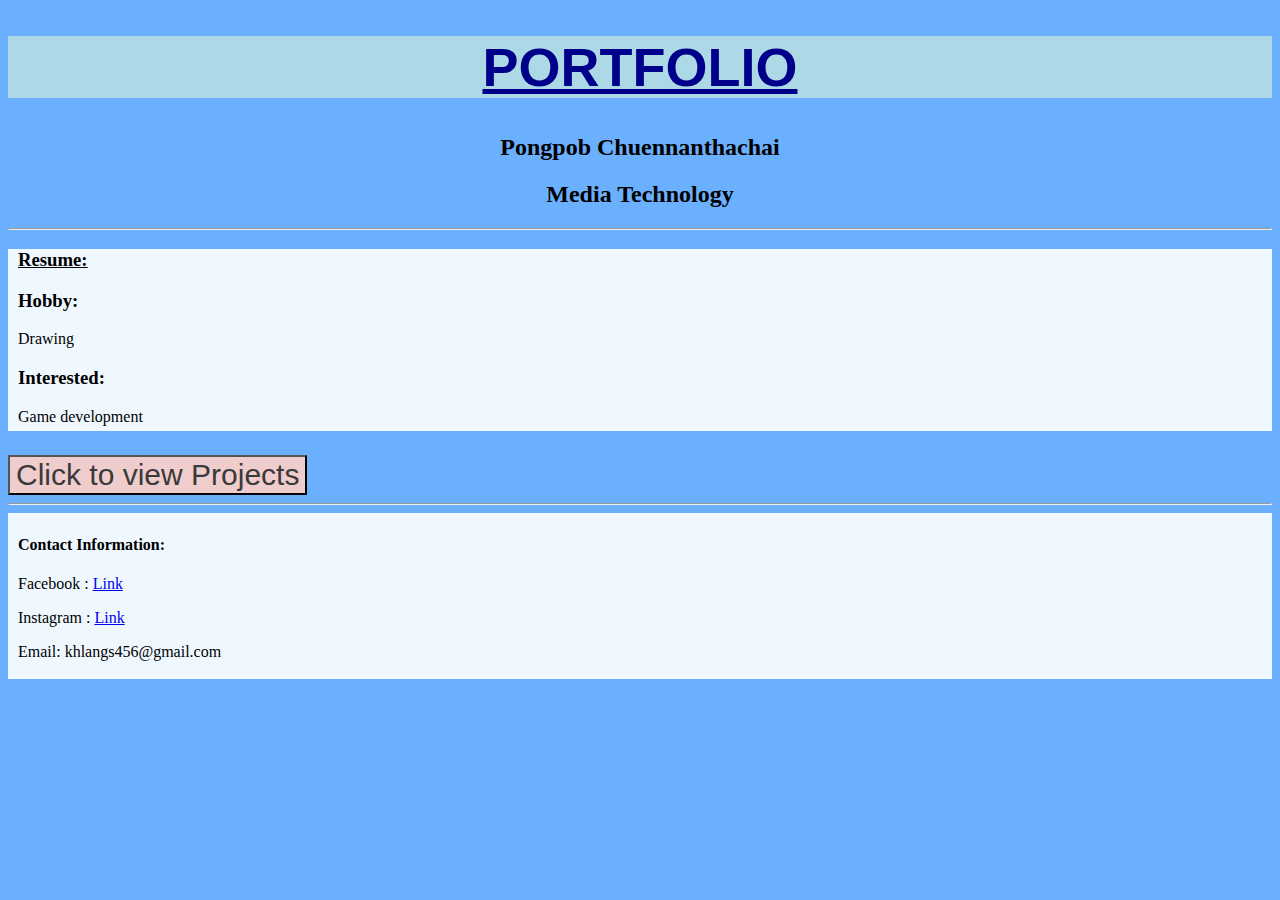
==== index.html @ a565bac9 "ADD JavaScript" ====
<!DOCTYPE html>
<html lang="en">
<head>
    <meta charset="UTF-8">
    <meta name="description" content="Free Web tutorials">
    <meta name="keywords" content="HTML, CSS, JavaScript">
    <meta name="author" content="John Doe">
    <meta name="viewport" content="width=device-width, initial-scale=1.0">
    <link rel='stylesheet' type='text/css' media='screen' href='main.css'>
    <script src='Main.js'> </script>
    
    

</head>
<body>
    
    <!-- Paragraph -->
    

    <!-- Heading -->

    

    <div>
        
        <h1> <u> PORTFOLIO </u> </h1>
        <! -- img id = "image1" img src="pro.jpg" alt="profilepics" />

    </div>

   
    
    <div class= "Name"> 

        <h2> Pongpob Chuennanthachai </h2>
        <h2>Media Technology</h2>

    </div>

        

    <hr> 
    

    
        <div class= "Resume"> 
             
            <h3> <u>Resume:</u> </h3>
                <h3>Hobby:</h3> Drawing 
                <h3>Interested:</h3> Game development
            <br>
            
            
        
                
        </div>
    
        <form name="Project" id = "Project">

            <input type="submit" value="Click to view Projects" id="button1">

        </form>
    
            
        
    
    <hr> 
        
        
        <div class = "contactlist"> 
            
            <h4> Contact Information: </h4>

            <p>Facebook : <a href= "https://www.facebook.com/profile.php?id=100009491983199"> Link </a></p>
            <p>Instagram : <a href= "https://www.instagram.com/lumkan_a_kub/"> Link </a></p>
            <p> Email: khlangs456@gmail.com </p>

            
        </div>
        

    

    
    
    






    
</body>
---- main.css ----
h1{
    
    background-color: lightblue;
    color: darkblue;
    font-family: 'Gill Sans', 'Gill Sans MT', Calibri, 'Trebuchet MS', sans-serif;
    font-size: 54px;
    
    
    
}


body{
    background-color: rgb(107, 176, 255);
}

div{
    text-align: center;
}

#image1{
    margin: auto;
    width: 25%;
    border: 5px solid black;
}

#image2{

    margin-top: 20px;
    width : 25% 

}
.name{
    
    text-align: center;
    background-color: azure;

}
.Resume{
    

    padding-left: 10px;
    text-align: left;
    background-color:  aliceblue;
    margin-bottom: 24px;
    padding-bottom: 5px;
    
}


.contactlist{

    padding-left: 10px;
    padding-bottom: 2px;
    padding-top: 2px;
    text-align: left;
    background-color: aliceblue;
    margin-bottom: 10px ;


}

.project_title
{
    
    padding-left: 10px; 
    padding-right: 10px; 
    font-size: 48px;
    font-family: Impact, Haettenschweiler, 'Arial Narrow', sans-serif;
    background-color: rgb(255, 255, 255);
    margin-bottom: 20px;
    border: dashed 5px rgb(90, 90, 172)


}
 
h8
{

    margin-top: 20px;
    margin-bottom: 20px;
    
    text-align: left;
   
    background-color: aqua;
}

#button1
{

    
    font-size: 30px;
    color: rgb(58, 58, 58);
    background-color: rgb(240, 205, 205);


}
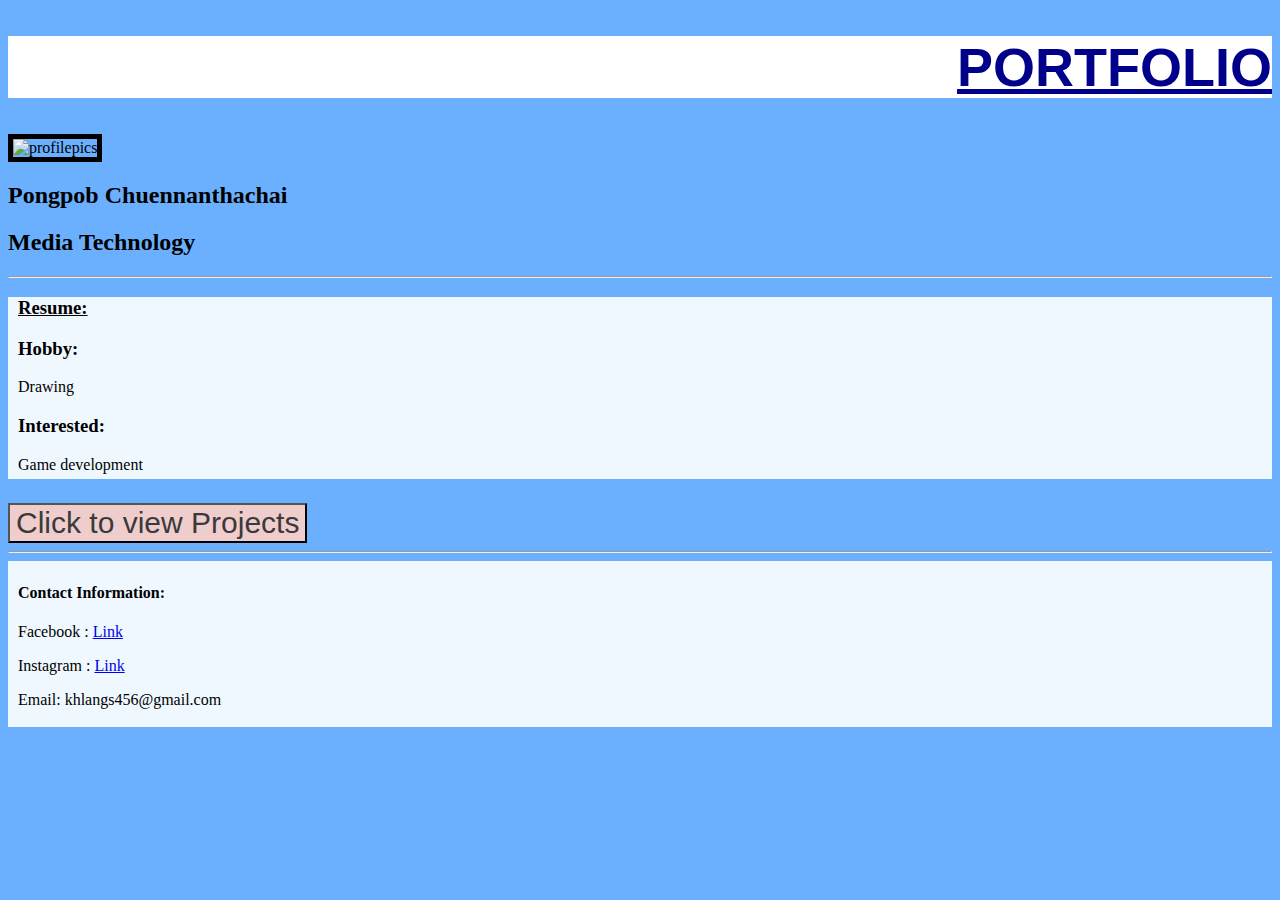
==== commit 7bffcb2f: "EDIT Reposition picture to picture folder" ====
--- a/index.html
+++ b/index.html
@@ -24,7 +24,7 @@
     <div>
         
         <h1> <u> PORTFOLIO </u> </h1>
-        <! -- img id = "image1" img src="pro.jpg" alt="profilepics" />
+        <img id = "image1" img src=" kettle.png " alt="profilepics" />
 
     </div>
 
--- a/main.css
+++ b/main.css
@@ -1,6 +1,7 @@
 h1{
     
-    background-color: lightblue;
+    text-align: right;
+    background-color: white;
     color: darkblue;
     font-family: 'Gill Sans', 'Gill Sans MT', Calibri, 'Trebuchet MS', sans-serif;
     font-size: 54px;
@@ -11,14 +12,18 @@
 
 
 body{
+    
     background-color: rgb(107, 176, 255);
 }
 
 div{
-    text-align: center;
+
+     /*text-align: center;*/
 }
 
 #image1{
+    
+    
     margin: auto;
     width: 25%;
     border: 5px solid black;
@@ -88,12 +93,17 @@
 #button1
 {
 
-    
+    font-family: 'Gill Sans', 'Gill Sans MT', Calibri, 'Trebuchet MS', sans-serif;
     font-size: 30px;
     color: rgb(58, 58, 58);
     background-color: rgb(240, 205, 205);
+    
 
 
+}
+#Project
+{
+    padding-right: 30px;
 }
 
 
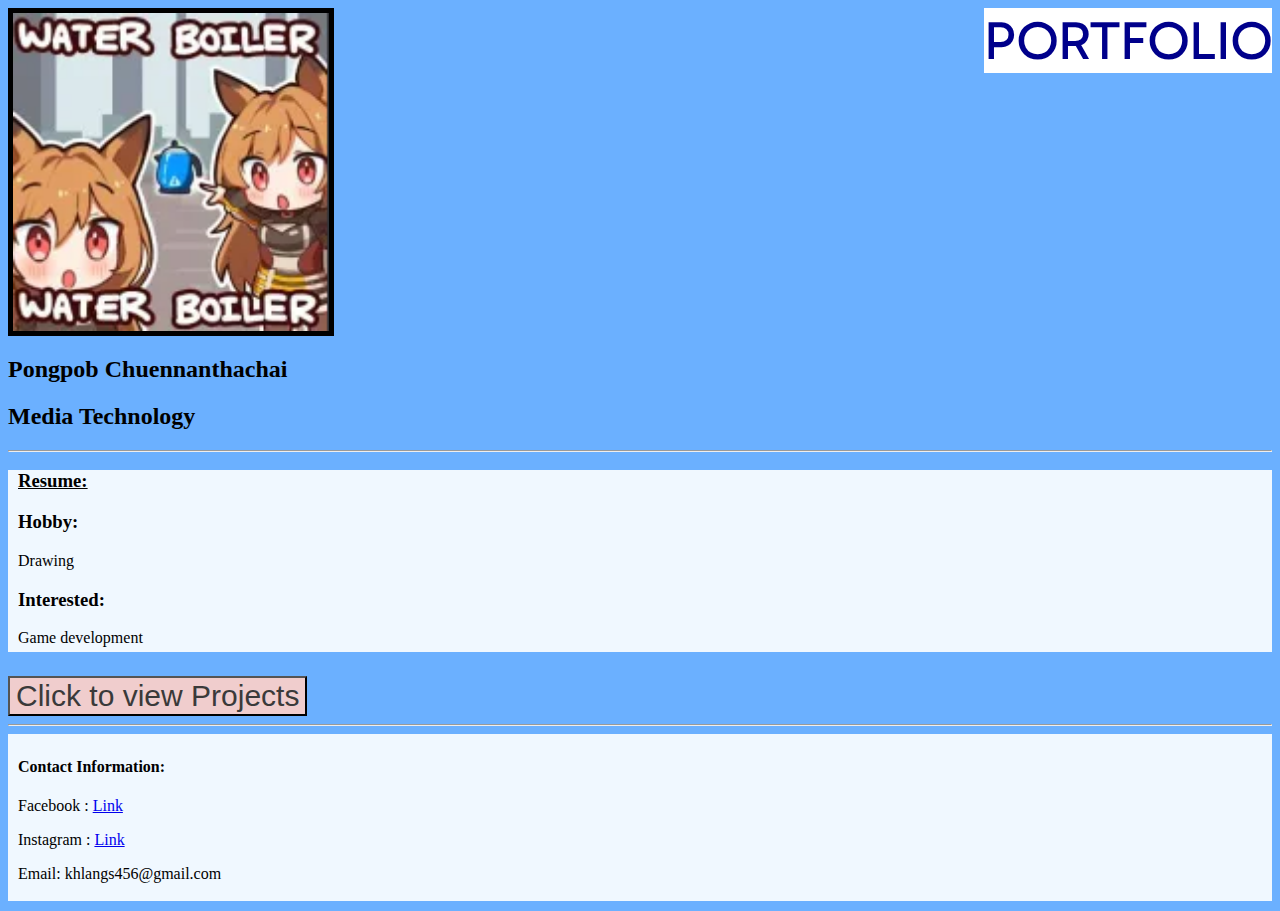
==== commit 7e8cb53c: "ADD Font" ====
--- a/index.html
+++ b/index.html
@@ -14,19 +14,17 @@
 </head>
 <body>
     
-    <!-- Paragraph -->
-    
 
-    <!-- Heading -->
+    <div>
+      
+      <img id = "image1" img src="picture/kettle.png" alt="profilepics" />
+        
+      <text1> PORTFOLIO </text1> 
+       
+
+    </div>
 
     
-
-    <div>
-        
-        <h1> <u> PORTFOLIO </u> </h1>
-        <img id = "image1" img src=" kettle.png " alt="profilepics" />
-
-    </div>
 
    
     
--- a/main.css
+++ b/main.css
@@ -1,10 +1,20 @@
-h1{
+@font-face
+{
+    font-family: myfont;
+    src:url(Font/Gabarito-Regular.ttf);
+}
+
+
+
+text1{
     
-    text-align: right;
+
+    
     background-color: white;
     color: darkblue;
-    font-family: 'Gill Sans', 'Gill Sans MT', Calibri, 'Trebuchet MS', sans-serif;
+    font-family:myfont;
     font-size: 54px;
+    float: right;
     
     
     
@@ -12,21 +22,19 @@
 
 
 body{
-    
+
     background-color: rgb(107, 176, 255);
 }
 
-div{
-
-     /*text-align: center;*/
-}
 
 #image1{
     
     
-    margin: auto;
+   
     width: 25%;
     border: 5px solid black;
+    vertical-align: top;
+
 }
 
 #image2{
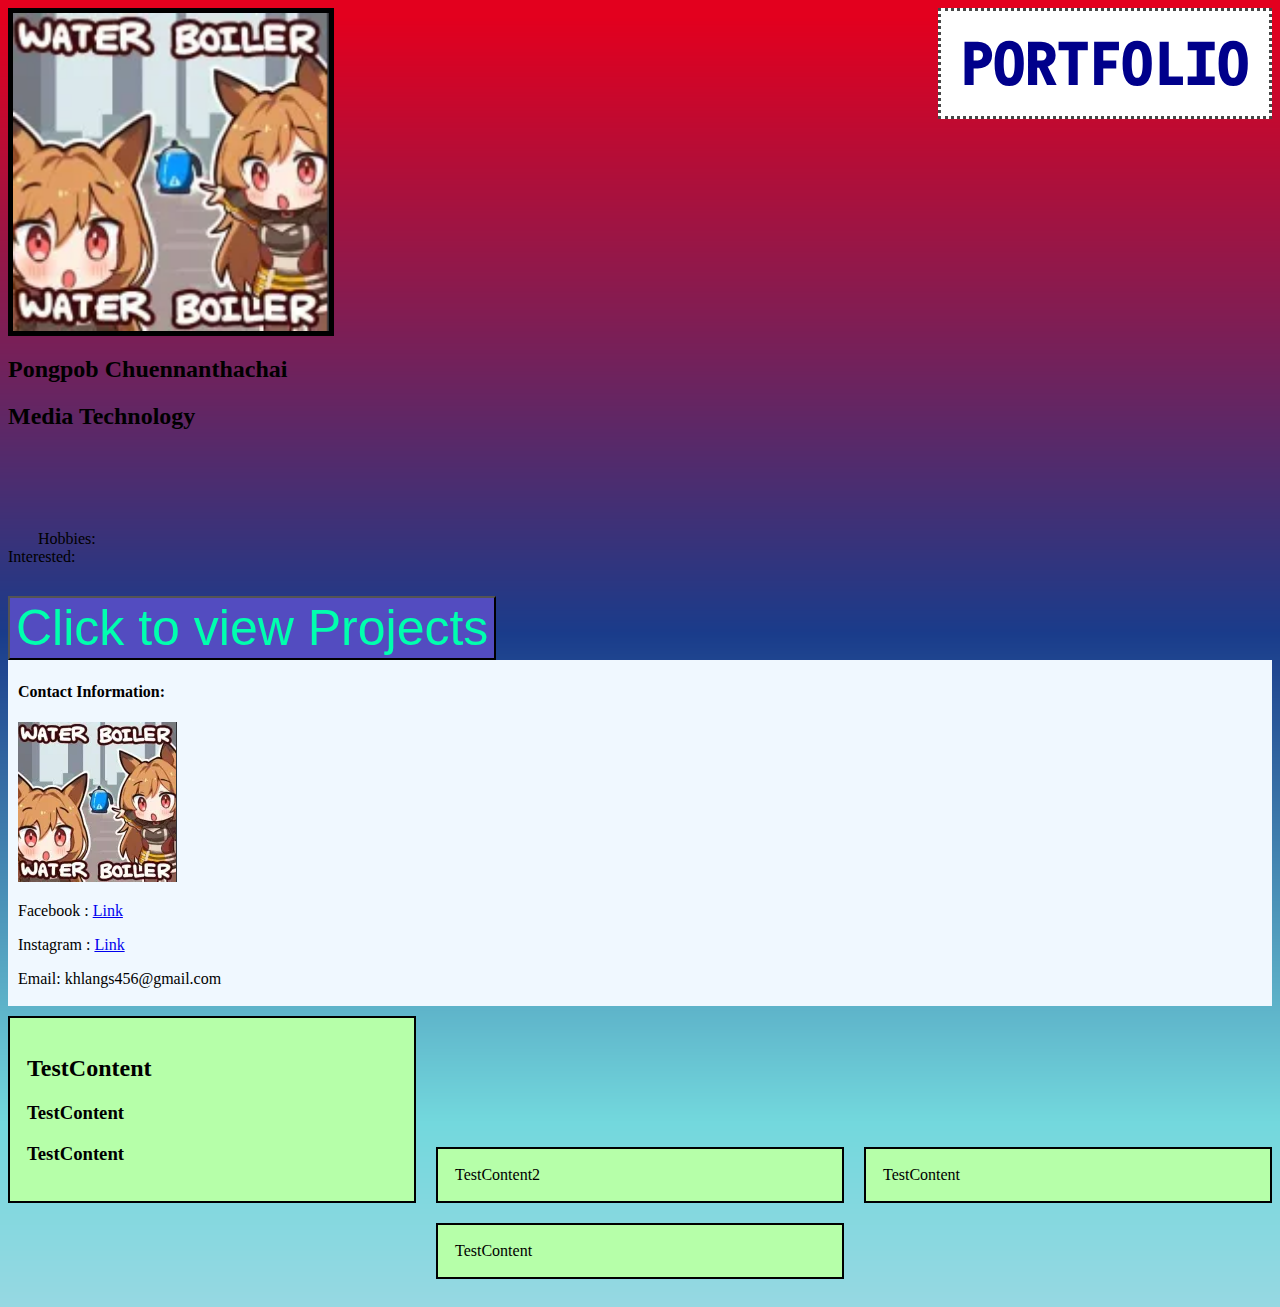
==== commit c13f65c9: "ADD more Font and Background Picture" ====
--- a/index.html
+++ b/index.html
@@ -19,7 +19,7 @@
       
       <img id = "image1" img src="picture/kettle.png" alt="profilepics" />
         
-      <text1> PORTFOLIO </text1> 
+      <textPortFolio> PORTFOLIO </textPortFolio>
        
 
     </div>
@@ -37,37 +37,48 @@
 
         
 
-    <hr> 
+    
     
 
     
-        <div class= "Resume"> 
+        
              
-            <h3> <u>Resume:</u> </h3>
-                <h3>Hobby:</h3> Drawing 
-                <h3>Interested:</h3> Game development
+            
+                <textHobbies> Hobbies: </textHobbies>
+            
             <br>
+
+                <textInterested> Interested: </textInterested> 
+            <br>
+
+                <form name="Project" id = "Project">
+
+                    <input type="submit" value="Click to view Projects" id="button1">
+        
+                </form>
             
             
         
                 
-        </div>
+        
     
-        <form name="Project" id = "Project">
-
-            <input type="submit" value="Click to view Projects" id="button1">
-
-        </form>
+        
     
             
         
     
-    <hr> 
+    
         
         
         <div class = "contactlist"> 
+
+            
             
             <h4> Contact Information: </h4>
+
+
+
+            <img id = "ContactImage" img src="picture/kettle.png" alt="contactimage" />
 
             <p>Facebook : <a href= "https://www.facebook.com/profile.php?id=100009491983199"> Link </a></p>
             <p>Instagram : <a href= "https://www.instagram.com/lumkan_a_kub/"> Link </a></p>
@@ -75,7 +86,52 @@
 
             
         </div>
-        
+
+        <div class = "flexbox" > 
+            
+            <div class= " item "> 
+                
+                <div class="content"> 
+
+                    <h2> TestContent </h2>
+                    <h3> TestContent </h3>
+                    <h3> TestContent </h3>
+
+                </div> 
+            
+            
+            </div>
+            <div class= " item "> 
+                
+                <div class="content"> 
+
+                    <textK> TestContent2 </textK>
+
+                </div> 
+            
+            
+            </div>
+            <div class= " item "> 
+                
+                <div class="content"> 
+
+                    <textK> TestContent </textK>
+
+                </div> 
+            
+            
+            </div>
+            <div class= " item "> 
+                
+                <div class="content"> 
+
+                    <textK> TestContent </textK>
+
+                </div> 
+            
+            
+            </div>
+        </div>
 
     
 
--- a/main.css
+++ b/main.css
@@ -1,29 +1,69 @@
 @font-face
 {
-    font-family: myfont;
-    src:url(Font/Gabarito-Regular.ttf);
-}
-
-
-
-text1{
-    
-
-    
+    font-family: Martian;
+    src:url(Font/MartianMono_Condensed-Bold.ttf);
+}
+
+/* ------- TEXT in Index -------*/
+
+textPortFolio{
+    
+    padding-inline: 20px;
+    padding-block:  20px;
     background-color: white;
     color: darkblue;
-    font-family:myfont;
+    font-family:Martian;
     font-size: 54px;
     float: right;
-    
-    
-    
-}
+    border: dotted 3px rgb(71, 71, 71);
+    font-stretch: expanded
+    
+    
+}
+
+
+
+
+
+
+/* ------- Div in Index -------- */
+        
+
+        .flexbox {
+            display: flex;
+            box-sizing: border-box;
+            flex-direction: row;
+            flex-wrap: wrap;
+            justify-content: center;
+            align-items: flex-end;
+            margin-left: -10px;
+            margin-right: -10px;
+        }
+
+        .item{
+            
+            display: block;
+            box-sizing: border-box;
+            width: 33.33%;
+            padding-left: 10px;
+            padding-right: 10px;
+            margin-bottom: 20px;
+        }
+
+        .content {
+            background-color: rgb(182, 255, 169);
+            border: 2px solid black;
+            padding: 17px;
+        }
+
+
+
+
 
 
 body{
 
-    background-color: rgb(107, 176, 255);
+    background-image:  url("picture/Background.png");
 }
 
 
@@ -37,26 +77,40 @@
 
 }
 
-#image2{
+#ImageProjectMusic{
 
     margin-top: 20px;
     width : 25% 
 
 }
-.name{
-    
-    text-align: center;
-    background-color: azure;
+.Name{
+    
+   text-align: left;
+   margin-bottom: 100px;
 
 }
 .Resume{
     
-
+    padding-top: 30px;
     padding-left: 10px;
-    text-align: left;
-    background-color:  aliceblue;
-    margin-bottom: 24px;
-    padding-bottom: 5px;
+    
+    margin-bottom: 30px;
+    padding-bottom: 200px;
+    
+}
+
+textInterested{
+
+    margin-block: 20px;
+    
+
+}
+textHobbies{
+
+padding-left: 30px;
+    
+    
+    
     
 }
 
@@ -73,19 +127,7 @@
 
 }
 
-.project_title
-{
-    
-    padding-left: 10px; 
-    padding-right: 10px; 
-    font-size: 48px;
-    font-family: Impact, Haettenschweiler, 'Arial Narrow', sans-serif;
-    background-color: rgb(255, 255, 255);
-    margin-bottom: 20px;
-    border: dashed 5px rgb(90, 90, 172)
-
-
-}
+
  
 h8
 {
@@ -100,11 +142,12 @@
 
 #button1
 {
-
+    
+    margin-top: 30px;
     font-family: 'Gill Sans', 'Gill Sans MT', Calibri, 'Trebuchet MS', sans-serif;
-    font-size: 30px;
-    color: rgb(58, 58, 58);
-    background-color: rgb(240, 205, 205);
+    font-size: 50px;
+    color: rgb(0, 255, 174);
+    background-color: rgb(83, 76, 192);
     
 
 
@@ -116,7 +159,58 @@
 
 
 
-
-
-
-
+/* CSS in Projects */ 
+
+    /* All Div */
+
+        .project_title
+        {
+            
+            text-align: left;
+            padding: 30px 0;
+            
+            background-color: rgb(255, 255, 255);
+            margin-bottom: 40px;
+            
+        
+        }
+
+            
+
+         /* ALL Text */
+
+            pProject{
+                text-align: left;
+                padding-left: 30px;
+                font-size: 48px;
+                font-family: Impact, Haettenschweiler, 'Arial Narrow', sans-serif;
+            }
+
+            
+
+            
+
+            
+            
+            textArt1
+            {
+                text-align: left;
+            }
+
+            textArt2
+            {
+                text-align: left;
+            }
+
+            textArt3
+            {
+
+                text-align: left;
+            }
+
+
+
+
+
+
+
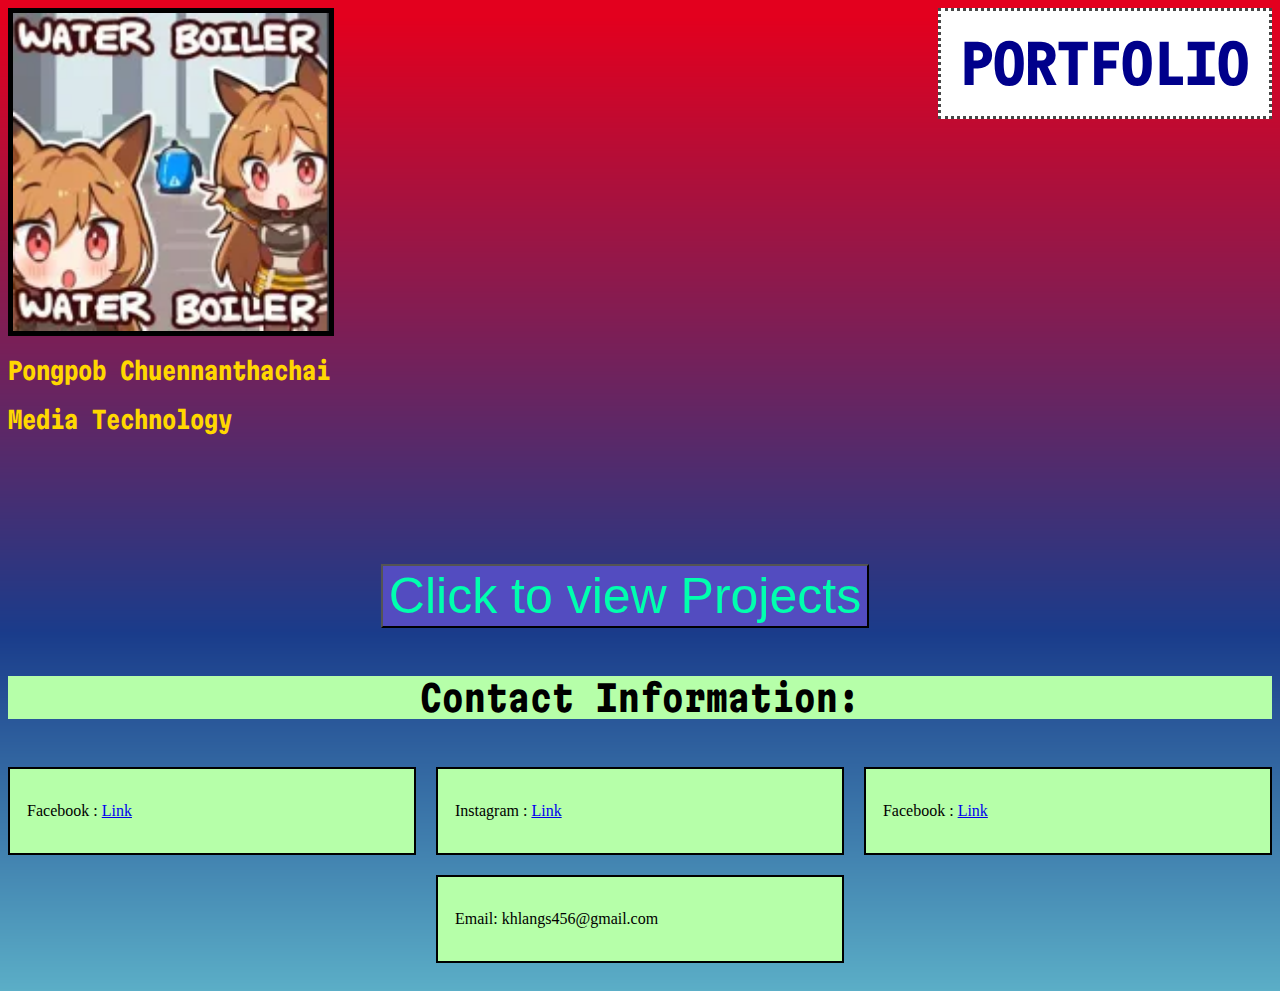
==== commit af63d27d: "ADD Flexbox contact List" ====
--- a/index.html
+++ b/index.html
@@ -34,28 +34,14 @@
         <h2>Media Technology</h2>
 
     </div>
-
-        
-
-    
-    
-
-    
-        
-             
-            
-                <textHobbies> Hobbies: </textHobbies>
-            
-            <br>
-
-                <textInterested> Interested: </textInterested> 
-            <br>
-
+          
                 <form name="Project" id = "Project">
 
                     <input type="submit" value="Click to view Projects" id="button1">
         
                 </form>
+
+                
             
             
         
@@ -70,19 +56,18 @@
     
         
         
-        <div class = "contactlist"> 
-
+            
             
             
             <h4> Contact Information: </h4>
 
 
 
-            <img id = "ContactImage" img src="picture/kettle.png" alt="contactimage" />
+        
 
-            <p>Facebook : <a href= "https://www.facebook.com/profile.php?id=100009491983199"> Link </a></p>
-            <p>Instagram : <a href= "https://www.instagram.com/lumkan_a_kub/"> Link </a></p>
-            <p> Email: khlangs456@gmail.com </p>
+           
+            
+            
 
             
         </div>
@@ -93,9 +78,9 @@
                 
                 <div class="content"> 
 
-                    <h2> TestContent </h2>
-                    <h3> TestContent </h3>
-                    <h3> TestContent </h3>
+
+                    <p>Facebook : <a href= "https://www.facebook.com/profile.php?id=100009491983199"> Link </a></p>
+                   
 
                 </div> 
             
@@ -105,7 +90,7 @@
                 
                 <div class="content"> 
 
-                    <textK> TestContent2 </textK>
+                    <p>Instagram : <a href= "https://www.instagram.com/lumkan_a_kub/"> Link </a></p>
 
                 </div> 
             
@@ -115,7 +100,8 @@
                 
                 <div class="content"> 
 
-                    <textK> TestContent </textK>
+                    <p>Facebook : <a href= "https://www.facebook.com/profile.php?id=100009491983199"> Link </a></p>
+                   
 
                 </div> 
             
@@ -125,7 +111,7 @@
                 
                 <div class="content"> 
 
-                    <textK> TestContent </textK>
+                    <p> Email: khlangs456@gmail.com </p>
 
                 </div> 
             
--- a/main.css
+++ b/main.css
@@ -21,6 +21,21 @@
     
 }
 
+h2{
+    
+    font-family: Martian;
+    color: gold;
+}
+
+h4{
+    
+    text-align: center;
+    background-color: rgb(182, 255, 169);
+    font-family: Martian;
+    font-size: 36px;
+
+}
+
 
 
 
@@ -55,6 +70,9 @@
             border: 2px solid black;
             padding: 17px;
         }
+        #Project{
+            text-align: center;
+        }
 
 
 
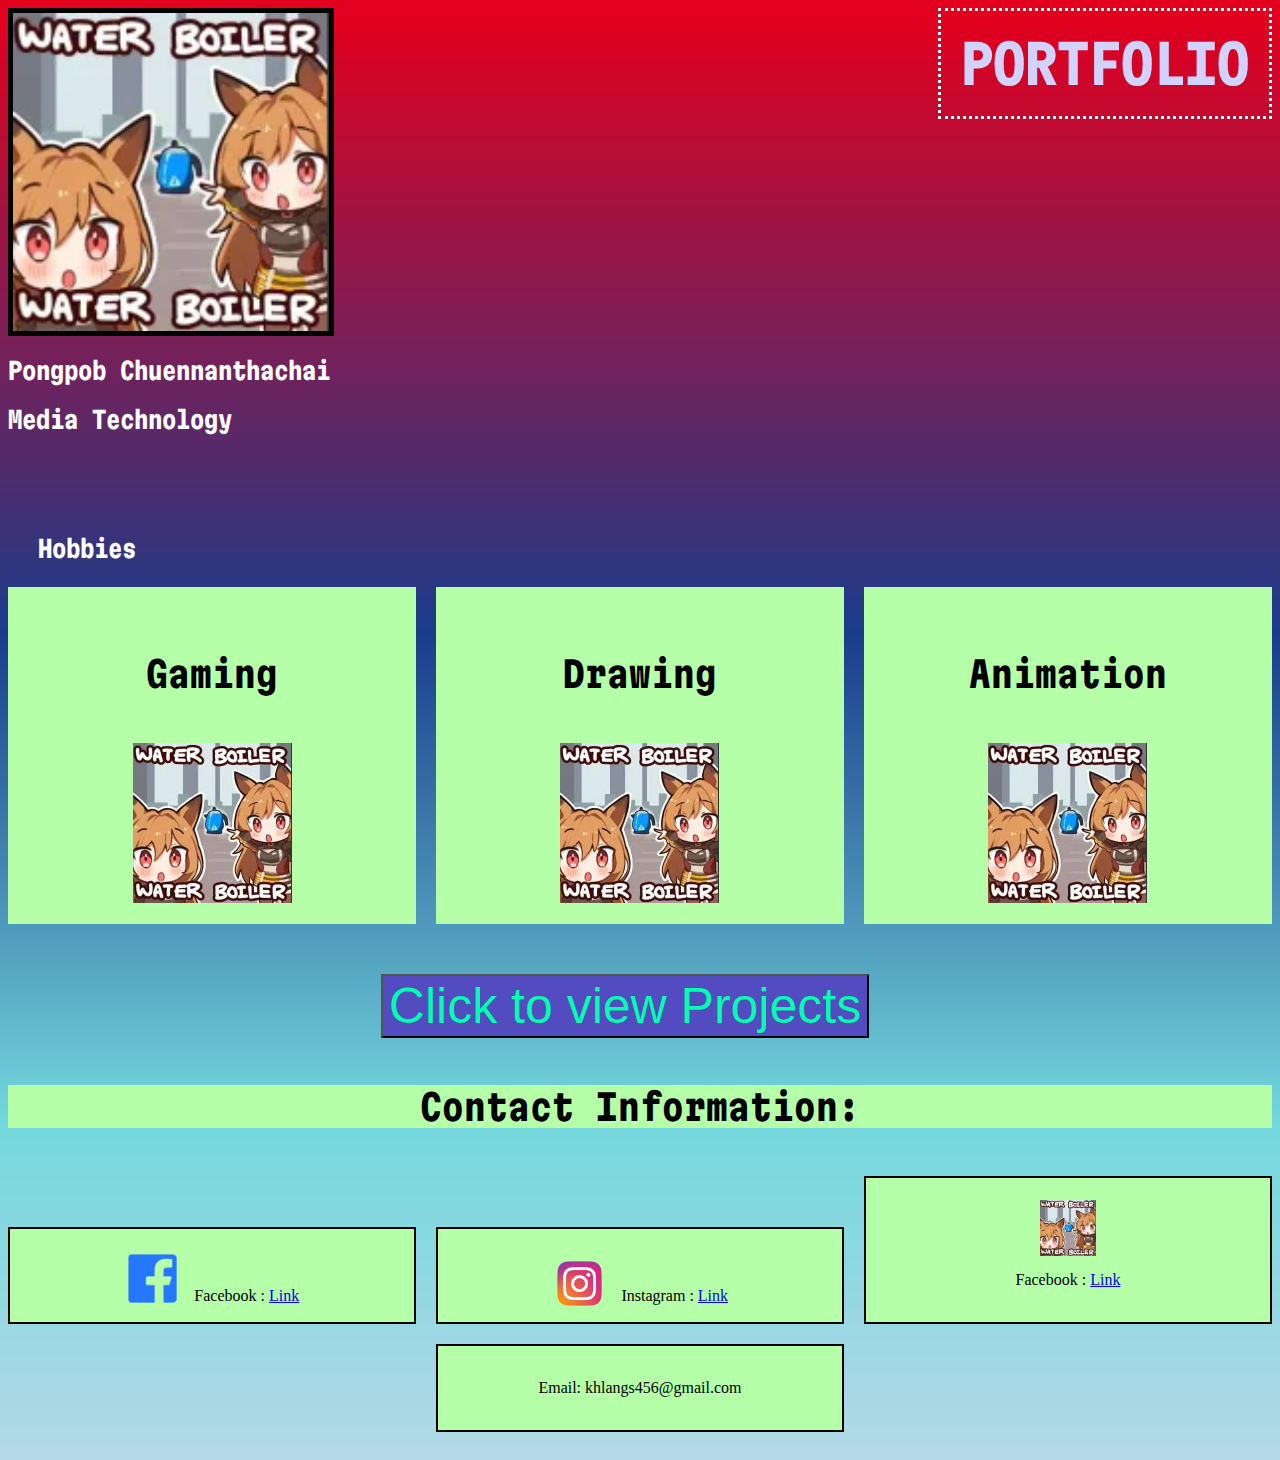
==== commit cd50ed6f: "ADD more picture" ====
--- a/index.html
+++ b/index.html
@@ -34,11 +34,61 @@
         <h2>Media Technology</h2>
 
     </div>
+
+
+    <h3> Hobbies </h3>
+
+    <div class = "flexbox" > 
+            
+        <div class= " item "> 
+            
+            <div class="content2"> 
+
+                <h4> Gaming </h4>
+
+                <img id = "Hobby1" img src="picture/kettle.png" alt="Hobby1" />
+    
+
+            </div> 
+        
+        
+        </div>
+        <div class= " item "> 
+            
+            <div class="content2"> 
+
+                <h4> Drawing </h4>
+                <img id = "Hobby2" img src="picture/kettle.png" alt="Hobby2" />
+    
+
+               
+            </div> 
+        
+        
+        </div>
+        <div class= " item "> 
+            
+            <div class="content2"> 
+
+                <h4> Animation </h4>
+                <img id = "Hobby3" img src="picture/kettle.png" alt="Hobby3" />
+    
+
+                
+
+            </div> 
+        
+        
+        </div>
+        
+    </div>
+
+
           
                 <form name="Project" id = "Project">
 
                     <input type="submit" value="Click to view Projects" id="button1">
-        
+
                 </form>
 
                 
@@ -78,9 +128,10 @@
                 
                 <div class="content"> 
 
-
-                    <p>Facebook : <a href= "https://www.facebook.com/profile.php?id=100009491983199"> Link </a></p>
-                   
+                    <img id = "FacebookIcon" img src="picture/facebook.png" alt="FacebookIcon" />
+        
+                    <textfacebook> Facebook : <a href= "https://www.facebook.com/profile.php?id=100009491983199"> Link </a>
+                    </textfacebook>
 
                 </div> 
             
@@ -90,7 +141,12 @@
                 
                 <div class="content"> 
 
-                    <p>Instagram : <a href= "https://www.instagram.com/lumkan_a_kub/"> Link </a></p>
+                    
+                    <img id = "InstagramIcon" img src="picture/instagram.png" alt="Instagram" />
+        
+
+                    <textinstagram> Instagram : <a href= "https://www.instagram.com/lumkan_a_kub/"> Link </a>
+                    </textinstagram>
 
                 </div> 
             
@@ -99,6 +155,9 @@
             <div class= " item "> 
                 
                 <div class="content"> 
+                    
+                    <img id = "FacebookIcon" img src="picture/kettle.png" alt="FacebookIcon" />
+        
 
                     <p>Facebook : <a href= "https://www.facebook.com/profile.php?id=100009491983199"> Link </a></p>
                    
--- a/main.css
+++ b/main.css
@@ -10,12 +10,12 @@
     
     padding-inline: 20px;
     padding-block:  20px;
-    background-color: white;
-    color: darkblue;
+    
+    color: rgb(210, 210, 255);
     font-family:Martian;
     font-size: 54px;
     float: right;
-    border: dotted 3px rgb(71, 71, 71);
+    border: dotted 3px rgb(255, 255, 255);
     font-stretch: expanded
     
     
@@ -24,7 +24,7 @@
 h2{
     
     font-family: Martian;
-    color: gold;
+    color: white;
 }
 
 h4{
@@ -36,6 +36,48 @@
 
 }
 
+h3{
+    font-size: 24px;
+    padding-left: 30px;
+    color: white;
+    font-family: Martian;
+}
+
+h8
+{
+
+    margin-top: 20px;
+    margin-bottom: 20px;
+    
+    text-align: left;
+   
+    background-color: aqua;
+}
+
+textfacebook{
+    
+   
+    padding-left: 10px;
+
+    
+}
+textinstagram{
+
+    padding-left: 10px;
+}
+
+textInterested{
+
+    margin-block: 20px;
+    
+
+}
+textHobbies{
+
+padding-left: 30px;
+    
+
+}
 
 
 
@@ -66,12 +108,18 @@
         }
 
         .content {
+            text-align: center;
             background-color: rgb(182, 255, 169);
             border: 2px solid black;
             padding: 17px;
         }
         #Project{
             text-align: center;
+        }
+        .content2{
+            background-color: rgb(182, 255, 169);
+            text-align: center;
+            padding: 17px;
         }
 
 
@@ -95,12 +143,7 @@
 
 }
 
-#ImageProjectMusic{
-
-    margin-top: 20px;
-    width : 25% 
-
-}
+
 .Name{
     
    text-align: left;
@@ -117,20 +160,7 @@
     
 }
 
-textInterested{
-
-    margin-block: 20px;
-    
-
-}
-textHobbies{
-
-padding-left: 30px;
-    
-    
-    
-    
-}
+
 
 
 .contactlist{
@@ -147,16 +177,7 @@
 
 
  
-h8
-{
-
-    margin-top: 20px;
-    margin-bottom: 20px;
-    
-    text-align: left;
-   
-    background-color: aqua;
-}
+
 
 #button1
 {
@@ -175,6 +196,18 @@
     padding-right: 30px;
 }
 
+#FacebookIcon{
+    
+    transform: translateY(5px);
+    width: 15%;
+    
+}
+
+#InstagramIcon
+{
+    transform: translateY(10px);
+    width: 15%;
+}
 
 
 /* CSS in Projects */ 
@@ -184,13 +217,36 @@
         .project_title
         {
             
-            text-align: left;
+            text-align: center;
             padding: 30px 0;
             
-            background-color: rgb(255, 255, 255);
+            background-color: rgb(182, 255, 169);
             margin-bottom: 40px;
             
         
+        }
+
+        .content3{
+            background-color: rgb(182, 255, 169);
+            text-align: center;
+            padding: 17px;
+            border: dashed 3px black;
+        }
+        .subtopic{
+
+            text-align: center;
+            background-color: rgba(169, 211, 255, 0.726);
+            margin-top: 40px;
+            margin-bottom: 40px;
+            padding-block: 10px;
+
+        }
+        .subtopic2{
+            text-align: center;
+            background-color: rgba(169, 211, 255, 0.726);
+            margin-top: 40px;
+            margin-bottom: 40px;
+            padding-block: 10px;
         }
 
             
@@ -202,11 +258,47 @@
                 padding-left: 30px;
                 font-size: 48px;
                 font-family: Impact, Haettenschweiler, 'Arial Narrow', sans-serif;
-            }
-
-            
-
-            
+           
+            }
+            pTopic{
+
+                
+                font-size: 24px;
+                font-family: Impact, Haettenschweiler, 'Arial Narrow', sans-serif;
+           
+                
+            }
+
+            h5{
+                font-size: 16px;
+            }
+
+
+        /* ALL ID */
+
+        #ImageProjectMusic{
+
+            margin-top: 10px;
+            width : 50% 
+        
+        }
+        #GameDevYear2
+        {
+            width: 100%;
+            margin-top: 10px;
+        }
+        #Webdesign
+        {
+            width: 100%;
+            margin-top: 10px;
+            
+        }
+        #Gamemockup
+        {
+            width: 100%;
+            margin-top: 10px;
+        }
+                      
 
             
             
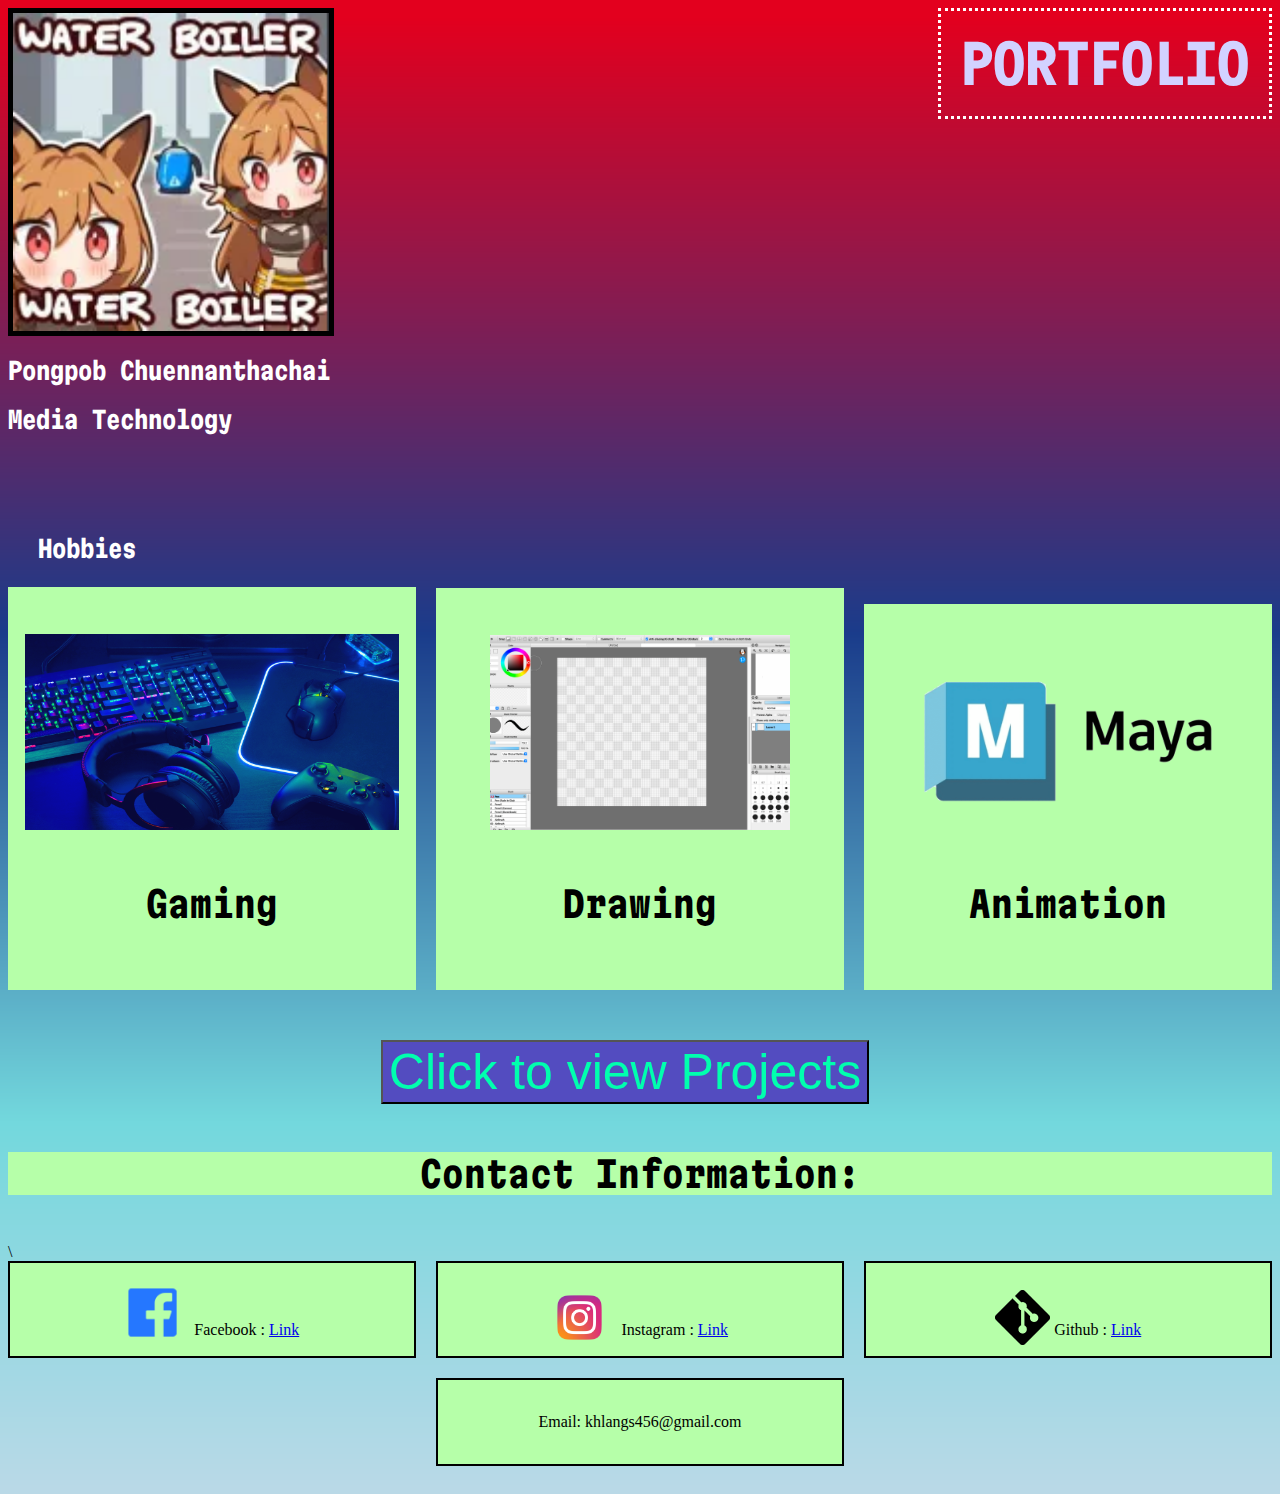
==== commit a6041f5f: "ADD Project Page" ====
--- a/index.html
+++ b/index.html
@@ -44,10 +44,11 @@
             
             <div class="content2"> 
 
+                
+
+                <img id = "GamingIcon" img src="picture/gaming.png" alt="Hobby1" />
+    
                 <h4> Gaming </h4>
-
-                <img id = "Hobby1" img src="picture/kettle.png" alt="Hobby1" />
-    
 
             </div> 
         
@@ -57,9 +58,9 @@
             
             <div class="content2"> 
 
+                
+                <img id = "DrawingIcon" img src="picture/Drawing.png" alt="Hobby2" />
                 <h4> Drawing </h4>
-                <img id = "Hobby2" img src="picture/kettle.png" alt="Hobby2" />
-    
 
                
             </div> 
@@ -70,9 +71,9 @@
             
             <div class="content2"> 
 
+                
+                <img id = "MayaIcon" img src="picture/MayaIcon.png" alt="Hobby3" />
                 <h4> Animation </h4>
-                <img id = "Hobby3" img src="picture/kettle.png" alt="Hobby3" />
-    
 
                 
 
@@ -85,7 +86,7 @@
 
 
           
-                <form name="Project" id = "Project">
+                <form name="Project" id = "Project" action="project.html">
 
                     <input type="submit" value="Click to view Projects" id="button1">
 
@@ -94,30 +95,9 @@
                 
             
             
-        
-                
-        
-    
-        
-    
-            
-        
-    
-    
-        
-        
-            
-            
-            
             <h4> Contact Information: </h4>
 
-
-
-        
-
-           
-            
-            
+\
 
             
         </div>
@@ -156,11 +136,11 @@
                 
                 <div class="content"> 
                     
-                    <img id = "FacebookIcon" img src="picture/kettle.png" alt="FacebookIcon" />
+                    <img id = "GitIcon" img src="picture/Git.png" alt="FacebookIcon" />
         
 
-                    <p>Facebook : <a href= "https://www.facebook.com/profile.php?id=100009491983199"> Link </a></p>
-                   
+                    <textGit> Github : <a href= "https://github.com/PongpobCH"> Link </a>
+                    </textGit>
 
                 </div> 
             
--- a/main.css
+++ b/main.css
@@ -117,9 +117,12 @@
             text-align: center;
         }
         .content2{
+            
+            
             background-color: rgb(182, 255, 169);
             text-align: center;
             padding: 17px;
+           
         }
 
 
@@ -208,6 +211,27 @@
     transform: translateY(10px);
     width: 15%;
 }
+#GitIcon{
+    transform: translateY(10px);
+    width: 15%;
+}
+#GamingIcon{
+
+    margin-top: 30px;
+    width: 100%
+
+}
+#DrawingIcon{
+
+    margin-top: 30px;
+    width: 80%;
+
+}
+#MayaIcon{
+
+    margin-top: 30px;
+    width: 80%;
+}
 
 
 /* CSS in Projects */ 
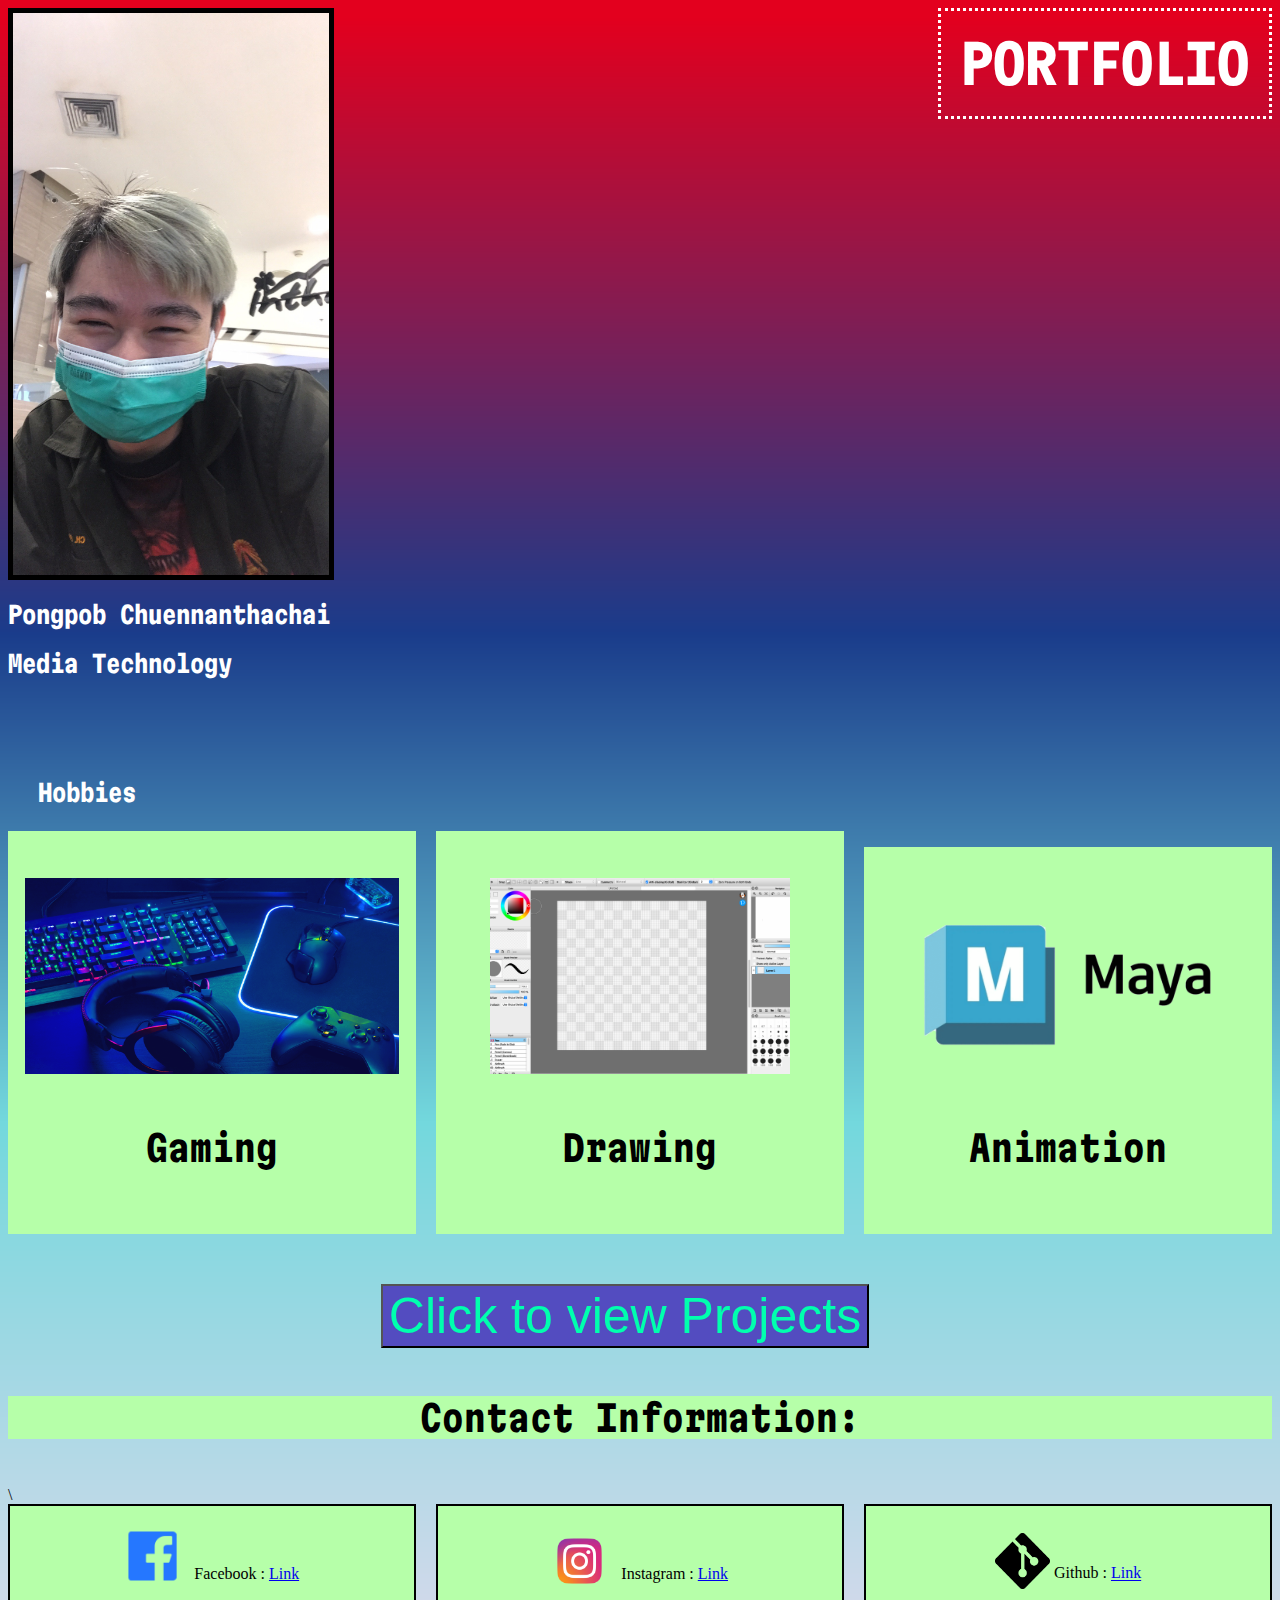
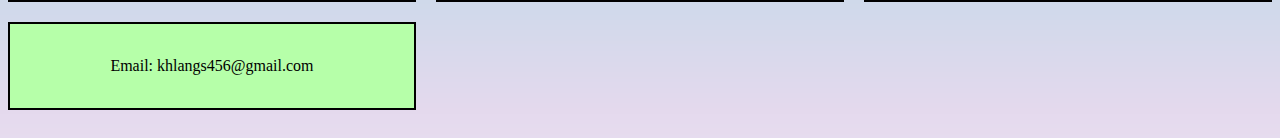
==== commit 53bfd0d5: "ADD Profilepic" ====
--- a/index.html
+++ b/index.html
@@ -17,7 +17,7 @@
 
     <div>
       
-      <img id = "image1" img src="picture/kettle.png" alt="profilepics" />
+      <img id = "image1" img src="picture/profilepics.JPG" alt="profilepics" />
         
       <textPortFolio> PORTFOLIO </textPortFolio>
        
--- a/main.css
+++ b/main.css
@@ -11,7 +11,7 @@
     padding-inline: 20px;
     padding-block:  20px;
     
-    color: rgb(210, 210, 255);
+    color: rgb(255, 255, 255);
     font-family:Martian;
     font-size: 54px;
     float: right;
@@ -91,7 +91,7 @@
             box-sizing: border-box;
             flex-direction: row;
             flex-wrap: wrap;
-            justify-content: center;
+            justify-content: left;
             align-items: flex-end;
             margin-left: -10px;
             margin-right: -10px;
@@ -124,6 +124,7 @@
             padding: 17px;
            
         }
+        
 
 
 
@@ -308,6 +309,8 @@
         }
         #GameDevYear2
         {
+            transform: translateY(-50px);
+            padding-top: 95px;
             width: 100%;
             margin-top: 10px;
         }
